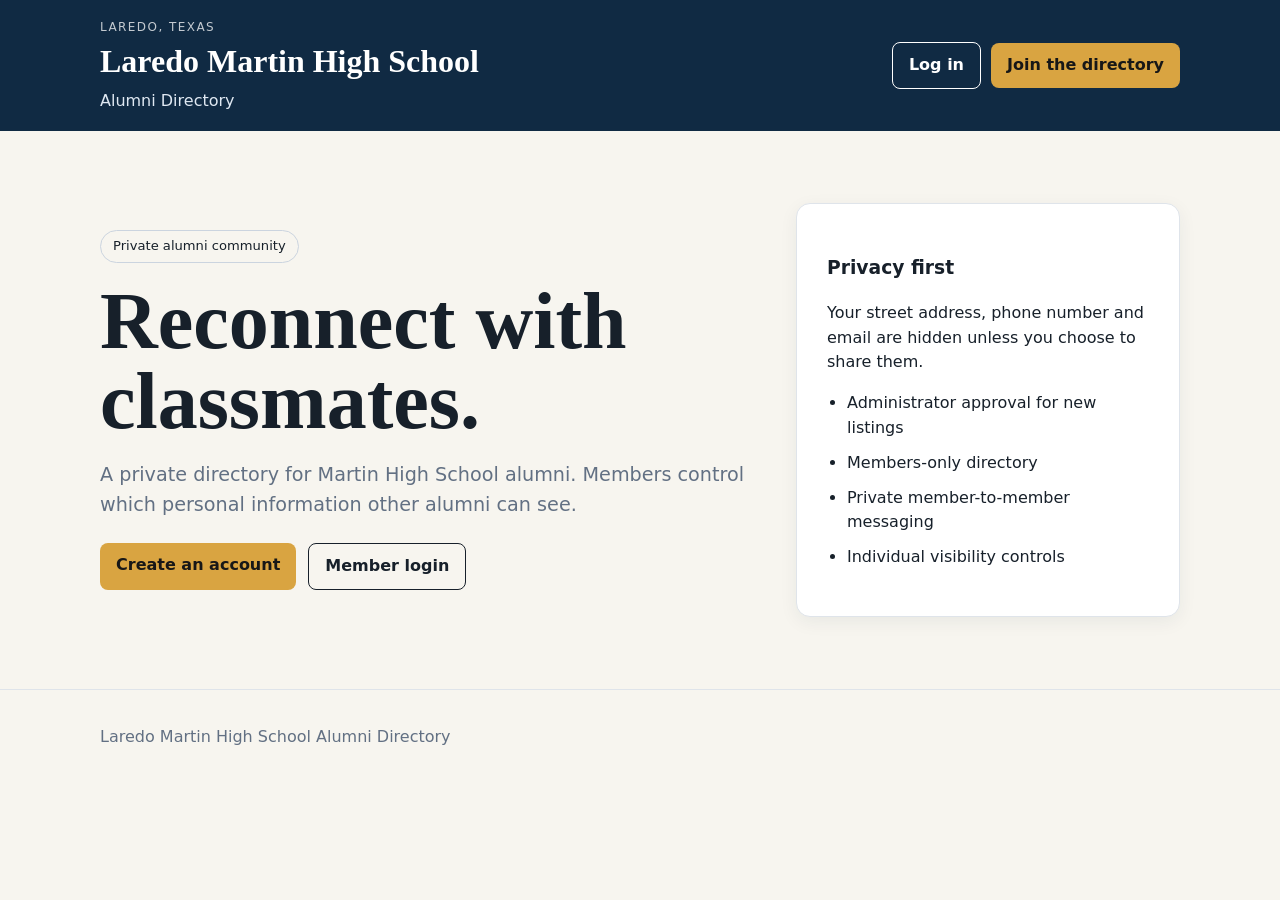
==== index.html @ 7c06baaf "ChatGPT-generated initial files This is the first draft of the website as generated by ChatGPT." ====
<!doctype html>
<html lang="en">
<head>
  <meta charset="utf-8">
  <meta name="viewport" content="width=device-width,initial-scale=1">
  <title>Laredo Martin High School Alumni Directory</title>
  <meta name="description" content="Private alumni directory for Laredo Martin High School in Laredo, Texas.">
  <link rel="stylesheet" href="assets/style.css">
</head>
<body>
<header class="site-header">
  <div class="container header-inner">
    <div>
      <div class="eyebrow">Laredo, Texas</div>
      <h1>Laredo Martin High School</h1>
      <p class="tagline">Alumni Directory</p>
    </div>
    <nav>
      <a href="login.html" class="button button-outline">Log in</a>
      <a href="register.html" class="button">Join the directory</a>
    </nav>
  </div>
</header>

<main>
  <section class="hero">
    <div class="container hero-grid">
      <div>
        <span class="pill">Private alumni community</span>
        <h2>Reconnect with classmates.</h2>
        <p class="lead">A private directory for Martin High School alumni. Members control which personal information other alumni can see.</p>
        <div class="actions">
          <a class="button" href="register.html">Create an account</a>
          <a class="button button-outline" href="login.html">Member login</a>
        </div>
      </div>
      <div class="card privacy-card">
        <h3>Privacy first</h3>
        <p>Your street address, phone number and email are hidden unless you choose to share them.</p>
        <ul class="checklist">
          <li>Administrator approval for new listings</li>
          <li>Members-only directory</li>
          <li>Private member-to-member messaging</li>
          <li>Individual visibility controls</li>
        </ul>
      </div>
    </div>
  </section>
</main>
<footer><div class="container">Laredo Martin High School Alumni Directory</div></footer>
</body>
</html>
---- assets/style.css ----
:root{--navy:#102a43;--gold:#d9a441;--paper:#f7f5ef;--ink:#17202a;--muted:#627083;--line:#dfe4ea;--danger:#a33a3a}*{box-sizing:border-box}body{margin:0;font-family:system-ui,-apple-system,Segoe UI,Roboto,Arial,sans-serif;color:var(--ink);background:var(--paper);line-height:1.55}a{color:var(--navy);font-weight:650}.container{width:min(1080px,92%);margin:auto}.narrow{max-width:680px;padding:40px 0}.site-header{background:var(--navy);color:white;padding:18px 0}.header-inner{display:flex;justify-content:space-between;align-items:center;gap:20px}.brand{color:white;text-decoration:none;font-size:1.1rem;font-weight:800}.site-header h1{margin:0;font-family:Georgia,serif}.site-header nav{display:flex;gap:10px;align-items:center;flex-wrap:wrap}.eyebrow{text-transform:uppercase;letter-spacing:.12em;font-size:.75rem;opacity:.75}.tagline{margin:.15rem 0 0;color:#dfe8f2}.hero{padding:72px 0}.hero-grid{display:grid;grid-template-columns:1.35fr .8fr;gap:48px;align-items:center}.hero h2{font:700 clamp(2.5rem,7vw,5rem)/1.0 Georgia,serif;margin:18px 0}.lead{font-size:1.2rem;color:var(--muted);max-width:650px}.pill{display:inline-block;border:1px solid #cbd4df;border-radius:99px;padding:5px 12px;font-size:.82rem}.actions{display:flex;gap:12px;flex-wrap:wrap;margin-top:24px}.button{display:inline-block;border:0;border-radius:8px;background:var(--gold);color:#171717;padding:10px 16px;font-weight:800;text-decoration:none;cursor:pointer}.button-outline{background:transparent;color:inherit;border:1px solid currentColor}.site-header .button-outline{color:white}.button-small{padding:7px 11px;font-size:.9rem}.button-danger{background:#ead0d0;color:#6f2222}.full{width:100%}.card{background:white;border:1px solid var(--line);border-radius:14px;padding:24px;box-shadow:0 5px 18px #102a4310}.privacy-card{padding:30px}.checklist{padding-left:20px}.checklist li{margin:10px 0}.page-title{padding:38px 0 18px}.page-title h2{font:700 2.2rem Georgia,serif;margin:.2rem 0}.muted{color:var(--muted)}form{display:grid;gap:15px}label{font-weight:700}input,textarea,select{display:block;width:100%;margin-top:6px;border:1px solid #bcc6d1;border-radius:7px;padding:11px;font:inherit;background:white}textarea{resize:vertical}.two{display:grid;grid-template-columns:1fr 1fr;gap:15px}fieldset{border:1px solid var(--line);border-radius:10px;padding:15px}.check{display:flex;gap:9px;align-items:flex-start;font-weight:500;margin:8px 0}.check input{width:auto;margin:4px 0}.center{text-align:center}.message{min-height:1.5em;margin:8px 0}.error{color:#9a2828}.success{color:#23663b}.notice{background:#eef2f6;padding:10px;border-radius:8px}.filters{display:grid;grid-template-columns:1fr 200px;gap:12px;margin-bottom:20px}.filters input{margin:0}.directory-grid{display:grid;grid-template-columns:repeat(3,1fr);gap:16px}.person h3{margin:0 0 2px;font:700 1.3rem Georgia,serif}.person p{margin:.6rem 0}.stack{display:grid;gap:14px}.message-card{border-left:4px solid var(--gold)}footer{padding:35px 0;color:var(--muted);border-top:1px solid var(--line)}@media(max-width:800px){.hero-grid,.directory-grid{grid-template-columns:1fr}.hero{padding:45px 0}.header-inner{align-items:flex-start;flex-direction:column}.filters,.two{grid-template-columns:1fr}}
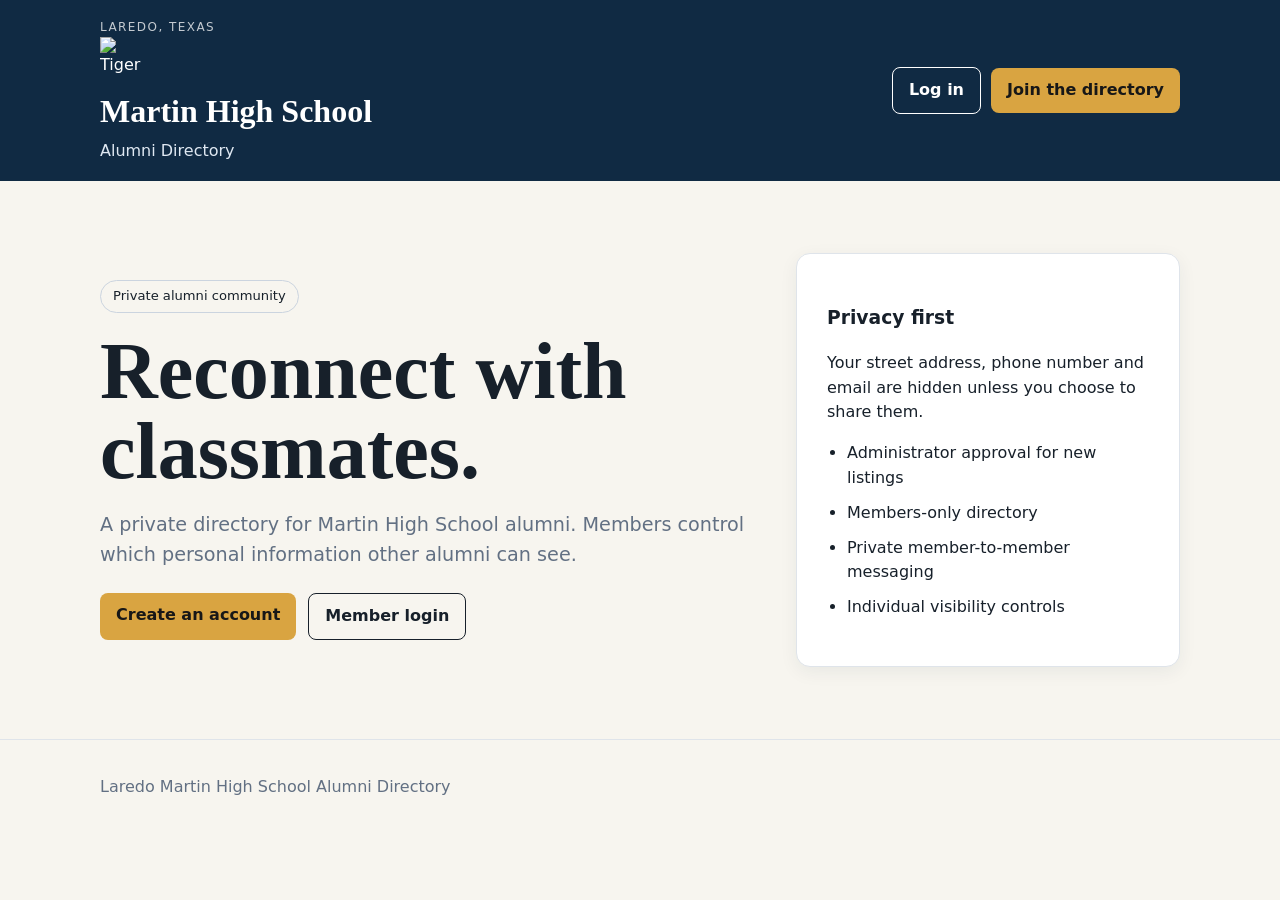
==== commit 46033095: "Update index.html to replace logo image and adjust header title formatting" ====
--- a/index.html
+++ b/index.html
@@ -12,7 +12,8 @@
   <div class="container header-inner">
     <div>
       <div class="eyebrow">Laredo, Texas</div>
-      <h1>Laredo Martin High School</h1>
+      <img src="assets/tiger.jpg" alt="Tiger" style="float:left;width:50px;height:50px;margin-right:10px">
+      <h1>Martin&nbsp;High&nbsp;School</h1>
       <p class="tagline">Alumni Directory</p>
     </div>
     <nav>
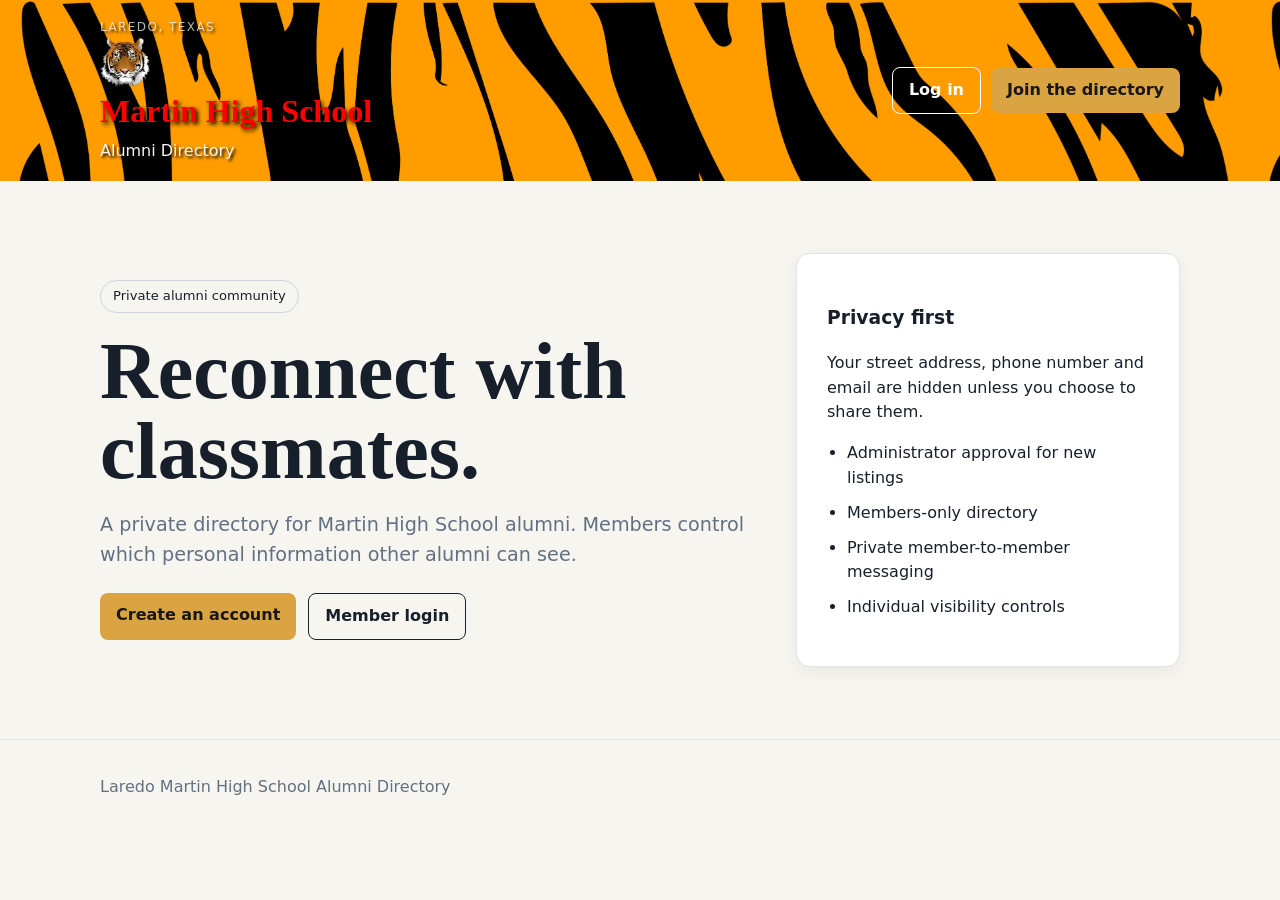
==== commit 7e763d8e: "Add new images and update header styling in index.html" ====
--- a/index.html
+++ b/index.html
@@ -12,8 +12,8 @@
   <div class="container header-inner">
     <div>
       <div class="eyebrow">Laredo, Texas</div>
-      <img src="assets/tiger.jpg" alt="Tiger" style="float:left;width:50px;height:50px;margin-right:10px">
-      <h1>Martin&nbsp;High&nbsp;School</h1>
+      <img src="assets/tiger2.png" alt="Tiger" style="float:left;width:50px;height:50px;margin-right:10px">
+      <h1 style="color:Red;text-shadow: 2px 2px 4px #000000;">Martin&nbsp;High&nbsp;School</h1>
       <p class="tagline">Alumni Directory</p>
     </div>
     <nav>
--- a/assets/style.css
+++ b/assets/style.css
@@ -1 +1,16 @@
 :root{--navy:#102a43;--gold:#d9a441;--paper:#f7f5ef;--ink:#17202a;--muted:#627083;--line:#dfe4ea;--danger:#a33a3a}*{box-sizing:border-box}body{margin:0;font-family:system-ui,-apple-system,Segoe UI,Roboto,Arial,sans-serif;color:var(--ink);background:var(--paper);line-height:1.55}a{color:var(--navy);font-weight:650}.container{width:min(1080px,92%);margin:auto}.narrow{max-width:680px;padding:40px 0}.site-header{background:var(--navy);color:white;padding:18px 0}.header-inner{display:flex;justify-content:space-between;align-items:center;gap:20px}.brand{color:white;text-decoration:none;font-size:1.1rem;font-weight:800}.site-header h1{margin:0;font-family:Georgia,serif}.site-header nav{display:flex;gap:10px;align-items:center;flex-wrap:wrap}.eyebrow{text-transform:uppercase;letter-spacing:.12em;font-size:.75rem;opacity:.75}.tagline{margin:.15rem 0 0;color:#dfe8f2}.hero{padding:72px 0}.hero-grid{display:grid;grid-template-columns:1.35fr .8fr;gap:48px;align-items:center}.hero h2{font:700 clamp(2.5rem,7vw,5rem)/1.0 Georgia,serif;margin:18px 0}.lead{font-size:1.2rem;color:var(--muted);max-width:650px}.pill{display:inline-block;border:1px solid #cbd4df;border-radius:99px;padding:5px 12px;font-size:.82rem}.actions{display:flex;gap:12px;flex-wrap:wrap;margin-top:24px}.button{display:inline-block;border:0;border-radius:8px;background:var(--gold);color:#171717;padding:10px 16px;font-weight:800;text-decoration:none;cursor:pointer}.button-outline{background:transparent;color:inherit;border:1px solid currentColor}.site-header .button-outline{color:white}.button-small{padding:7px 11px;font-size:.9rem}.button-danger{background:#ead0d0;color:#6f2222}.full{width:100%}.card{background:white;border:1px solid var(--line);border-radius:14px;padding:24px;box-shadow:0 5px 18px #102a4310}.privacy-card{padding:30px}.checklist{padding-left:20px}.checklist li{margin:10px 0}.page-title{padding:38px 0 18px}.page-title h2{font:700 2.2rem Georgia,serif;margin:.2rem 0}.muted{color:var(--muted)}form{display:grid;gap:15px}label{font-weight:700}input,textarea,select{display:block;width:100%;margin-top:6px;border:1px solid #bcc6d1;border-radius:7px;padding:11px;font:inherit;background:white}textarea{resize:vertical}.two{display:grid;grid-template-columns:1fr 1fr;gap:15px}fieldset{border:1px solid var(--line);border-radius:10px;padding:15px}.check{display:flex;gap:9px;align-items:flex-start;font-weight:500;margin:8px 0}.check input{width:auto;margin:4px 0}.center{text-align:center}.message{min-height:1.5em;margin:8px 0}.error{color:#9a2828}.success{color:#23663b}.notice{background:#eef2f6;padding:10px;border-radius:8px}.filters{display:grid;grid-template-columns:1fr 200px;gap:12px;margin-bottom:20px}.filters input{margin:0}.directory-grid{display:grid;grid-template-columns:repeat(3,1fr);gap:16px}.person h3{margin:0 0 2px;font:700 1.3rem Georgia,serif}.person p{margin:.6rem 0}.stack{display:grid;gap:14px}.message-card{border-left:4px solid var(--gold)}footer{padding:35px 0;color:var(--muted);border-top:1px solid var(--line)}@media(max-width:800px){.hero-grid,.directory-grid{grid-template-columns:1fr}.hero{padding:45px 0}.header-inner{align-items:flex-start;flex-direction:column}.filters,.two{grid-template-columns:1fr}}
+
+.site-header {
+    background-image: url('tiger-stripes.png');
+    background-color: #d80b0b;
+}
+
+.tagline {
+    color: #f7f5ef;
+    text-shadow: 2px 2px 3px #000000;
+}
+
+.eyebrow {
+    color: #f7f5ef;
+    text-shadow: 2px 2px 3px #000000;
+}
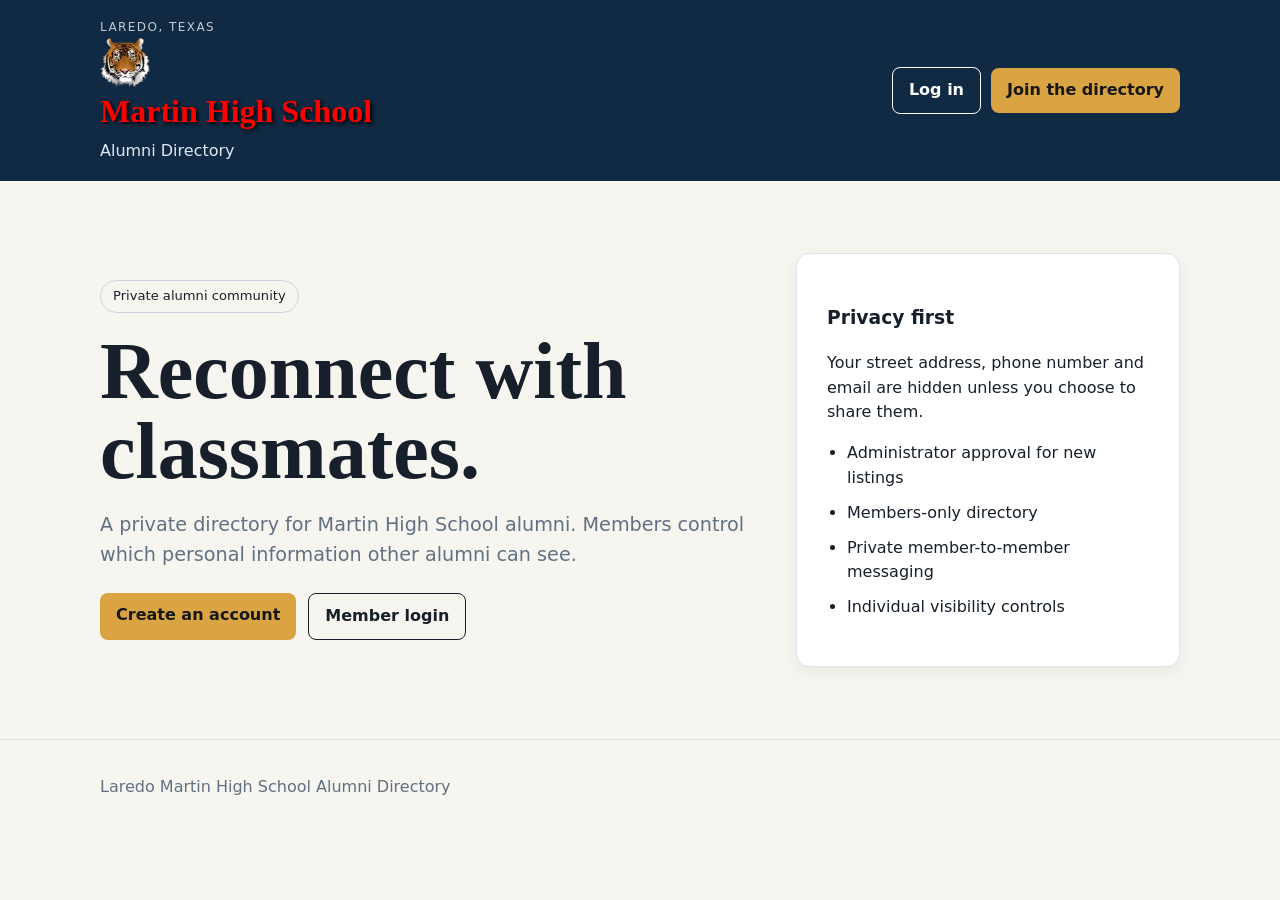
==== commit 2d4a5233: "Add author meta tag to index.html" ====
--- a/index.html
+++ b/index.html
@@ -1,53 +1,70 @@
 <!doctype html>
 <html lang="en">
-<head>
-  <meta charset="utf-8">
-  <meta name="viewport" content="width=device-width,initial-scale=1">
-  <title>Laredo Martin High School Alumni Directory</title>
-  <meta name="description" content="Private alumni directory for Laredo Martin High School in Laredo, Texas.">
-  <link rel="stylesheet" href="assets/style.css">
-</head>
-<body>
-<header class="site-header">
-  <div class="container header-inner">
-    <div>
-      <div class="eyebrow">Laredo, Texas</div>
-      <img src="assets/tiger2.png" alt="Tiger" style="float:left;width:50px;height:50px;margin-right:10px">
-      <h1 style="color:Red;text-shadow: 2px 2px 4px #000000;">Martin&nbsp;High&nbsp;School</h1>
-      <p class="tagline">Alumni Directory</p>
-    </div>
-    <nav>
-      <a href="login.html" class="button button-outline">Log in</a>
-      <a href="register.html" class="button">Join the directory</a>
-    </nav>
-  </div>
-</header>
+  <head>
+    <meta charset="utf-8" />
+    <meta name="author" content="Juan Romeo Riojas"
+    <meta name="viewport" content="width=device-width,initial-scale=1" />
+    <title>Laredo Martin High School Alumni Directory</title>
+    <meta name="description" content="Private alumni directory for Laredo Martin High School in Laredo, Texas." />
+    <link rel="stylesheet" href="assets/style.css" />
+  </head>
+  <body>
+    <header class="site-header">
+      <div class="container header-inner">
+        <div>
+          <div class="eyebrow">Laredo, Texas</div>
+          <img
+            src="assets/tiger2.png"
+            alt="Tiger"
+            style="float: left; width: 50px; height: 50px; margin-right: 10px"
+          />
+          <h1 style="color: Red; text-shadow: 2px 2px 4px #000000">
+            Martin&nbsp;High&nbsp;School
+          </h1>
+          <p class="tagline">Alumni Directory</p>
+        </div>
+        <nav>
+          <a href="login.html" class="button button-outline">Log in</a>
+          <a href="register.html" class="button">Join the directory</a>
+        </nav>
+      </div>
+    </header>
 
-<main>
-  <section class="hero">
-    <div class="container hero-grid">
-      <div>
-        <span class="pill">Private alumni community</span>
-        <h2>Reconnect with classmates.</h2>
-        <p class="lead">A private directory for Martin High School alumni. Members control which personal information other alumni can see.</p>
-        <div class="actions">
-          <a class="button" href="register.html">Create an account</a>
-          <a class="button button-outline" href="login.html">Member login</a>
+    <main>
+      <section class="hero">
+        <div class="container hero-grid">
+          <div>
+            <span class="pill">Private alumni community</span>
+            <h2>Reconnect with classmates.</h2>
+            <p class="lead">
+              A private directory for Martin High School alumni. Members control
+              which personal information other alumni can see.
+            </p>
+            <div class="actions">
+              <a class="button" href="register.html">Create an account</a>
+              <a class="button button-outline" href="login.html"
+                >Member login</a
+              >
+            </div>
+          </div>
+          <div class="card privacy-card">
+            <h3>Privacy first</h3>
+            <p>
+              Your street address, phone number and email are hidden unless you
+              choose to share them.
+            </p>
+            <ul class="checklist">
+              <li>Administrator approval for new listings</li>
+              <li>Members-only directory</li>
+              <li>Private member-to-member messaging</li>
+              <li>Individual visibility controls</li>
+            </ul>
+          </div>
         </div>
-      </div>
-      <div class="card privacy-card">
-        <h3>Privacy first</h3>
-        <p>Your street address, phone number and email are hidden unless you choose to share them.</p>
-        <ul class="checklist">
-          <li>Administrator approval for new listings</li>
-          <li>Members-only directory</li>
-          <li>Private member-to-member messaging</li>
-          <li>Individual visibility controls</li>
-        </ul>
-      </div>
-    </div>
-  </section>
-</main>
-<footer><div class="container">Laredo Martin High School Alumni Directory</div></footer>
-</body>
-</html>+      </section>
+    </main>
+    <footer>
+      <div class="container">Laredo Martin High School Alumni Directory</div>
+    </footer>
+  </body>
+</html>
--- a/assets/style.css
+++ b/assets/style.css
@@ -1,16 +1 @@
-:root{--navy:#102a43;--gold:#d9a441;--paper:#f7f5ef;--ink:#17202a;--muted:#627083;--line:#dfe4ea;--danger:#a33a3a}*{box-sizing:border-box}body{margin:0;font-family:system-ui,-apple-system,Segoe UI,Roboto,Arial,sans-serif;color:var(--ink);background:var(--paper);line-height:1.55}a{color:var(--navy);font-weight:650}.container{width:min(1080px,92%);margin:auto}.narrow{max-width:680px;padding:40px 0}.site-header{background:var(--navy);color:white;padding:18px 0}.header-inner{display:flex;justify-content:space-between;align-items:center;gap:20px}.brand{color:white;text-decoration:none;font-size:1.1rem;font-weight:800}.site-header h1{margin:0;font-family:Georgia,serif}.site-header nav{display:flex;gap:10px;align-items:center;flex-wrap:wrap}.eyebrow{text-transform:uppercase;letter-spacing:.12em;font-size:.75rem;opacity:.75}.tagline{margin:.15rem 0 0;color:#dfe8f2}.hero{padding:72px 0}.hero-grid{display:grid;grid-template-columns:1.35fr .8fr;gap:48px;align-items:center}.hero h2{font:700 clamp(2.5rem,7vw,5rem)/1.0 Georgia,serif;margin:18px 0}.lead{font-size:1.2rem;color:var(--muted);max-width:650px}.pill{display:inline-block;border:1px solid #cbd4df;border-radius:99px;padding:5px 12px;font-size:.82rem}.actions{display:flex;gap:12px;flex-wrap:wrap;margin-top:24px}.button{display:inline-block;border:0;border-radius:8px;background:var(--gold);color:#171717;padding:10px 16px;font-weight:800;text-decoration:none;cursor:pointer}.button-outline{background:transparent;color:inherit;border:1px solid currentColor}.site-header .button-outline{color:white}.button-small{padding:7px 11px;font-size:.9rem}.button-danger{background:#ead0d0;color:#6f2222}.full{width:100%}.card{background:white;border:1px solid var(--line);border-radius:14px;padding:24px;box-shadow:0 5px 18px #102a4310}.privacy-card{padding:30px}.checklist{padding-left:20px}.checklist li{margin:10px 0}.page-title{padding:38px 0 18px}.page-title h2{font:700 2.2rem Georgia,serif;margin:.2rem 0}.muted{color:var(--muted)}form{display:grid;gap:15px}label{font-weight:700}input,textarea,select{display:block;width:100%;margin-top:6px;border:1px solid #bcc6d1;border-radius:7px;padding:11px;font:inherit;background:white}textarea{resize:vertical}.two{display:grid;grid-template-columns:1fr 1fr;gap:15px}fieldset{border:1px solid var(--line);border-radius:10px;padding:15px}.check{display:flex;gap:9px;align-items:flex-start;font-weight:500;margin:8px 0}.check input{width:auto;margin:4px 0}.center{text-align:center}.message{min-height:1.5em;margin:8px 0}.error{color:#9a2828}.success{color:#23663b}.notice{background:#eef2f6;padding:10px;border-radius:8px}.filters{display:grid;grid-template-columns:1fr 200px;gap:12px;margin-bottom:20px}.filters input{margin:0}.directory-grid{display:grid;grid-template-columns:repeat(3,1fr);gap:16px}.person h3{margin:0 0 2px;font:700 1.3rem Georgia,serif}.person p{margin:.6rem 0}.stack{display:grid;gap:14px}.message-card{border-left:4px solid var(--gold)}footer{padding:35px 0;color:var(--muted);border-top:1px solid var(--line)}@media(max-width:800px){.hero-grid,.directory-grid{grid-template-columns:1fr}.hero{padding:45px 0}.header-inner{align-items:flex-start;flex-direction:column}.filters,.two{grid-template-columns:1fr}}
-
-.site-header {
-    background-image: url('tiger-stripes.png');
-    background-color: #d80b0b;
-}
-
-.tagline {
-    color: #f7f5ef;
-    text-shadow: 2px 2px 3px #000000;
-}
-
-.eyebrow {
-    color: #f7f5ef;
-    text-shadow: 2px 2px 3px #000000;
-}+:root{--navy:#102a43;--gold:#d9a441;--paper:#f7f5ef;--ink:#17202a;--muted:#627083;--line:#dfe4ea;--danger:#a33a3a}*{box-sizing:border-box}body{margin:0;font-family:system-ui,-apple-system,Segoe UI,Roboto,Arial,sans-serif;color:var(--ink);background:var(--paper);line-height:1.55}a{color:var(--navy);font-weight:650}.container{width:min(1080px,92%);margin:auto}.narrow{max-width:680px;padding:40px 0}.site-header{background:var(--navy);color:white;padding:18px 0}.header-inner{display:flex;justify-content:space-between;align-items:center;gap:20px}.brand{color:white;text-decoration:none;font-size:1.1rem;font-weight:800}.site-header h1{margin:0;font-family:Georgia,serif}.site-header nav{display:flex;gap:10px;align-items:center;flex-wrap:wrap}.eyebrow{text-transform:uppercase;letter-spacing:.12em;font-size:.75rem;opacity:.75}.tagline{margin:.15rem 0 0;color:#dfe8f2}.hero{padding:72px 0}.hero-grid{display:grid;grid-template-columns:1.35fr .8fr;gap:48px;align-items:center}.hero h2{font:700 clamp(2.5rem,7vw,5rem)/1.0 Georgia,serif;margin:18px 0}.lead{font-size:1.2rem;color:var(--muted);max-width:650px}.pill{display:inline-block;border:1px solid #cbd4df;border-radius:99px;padding:5px 12px;font-size:.82rem}.actions{display:flex;gap:12px;flex-wrap:wrap;margin-top:24px}.button{display:inline-block;border:0;border-radius:8px;background:var(--gold);color:#171717;padding:10px 16px;font-weight:800;text-decoration:none;cursor:pointer}.button-outline{background:transparent;color:inherit;border:1px solid currentColor}.site-header .button-outline{color:white}.button-small{padding:7px 11px;font-size:.9rem}.button-danger{background:#ead0d0;color:#6f2222}.full{width:100%}.card{background:white;border:1px solid var(--line);border-radius:14px;padding:24px;box-shadow:0 5px 18px #102a4310}.privacy-card{padding:30px}.checklist{padding-left:20px}.checklist li{margin:10px 0}.page-title{padding:38px 0 18px}.page-title h2{font:700 2.2rem Georgia,serif;margin:.2rem 0}.muted{color:var(--muted)}form{display:grid;gap:15px}label{font-weight:700}input,textarea,select{display:block;width:100%;margin-top:6px;border:1px solid #bcc6d1;border-radius:7px;padding:11px;font:inherit;background:white}textarea{resize:vertical}.two{display:grid;grid-template-columns:1fr 1fr;gap:15px}fieldset{border:1px solid var(--line);border-radius:10px;padding:15px}.check{display:flex;gap:9px;align-items:flex-start;font-weight:500;margin:8px 0}.check input{width:auto;margin:4px 0}.center{text-align:center}.message{min-height:1.5em;margin:8px 0}.error{color:#9a2828}.success{color:#23663b}.notice{background:#eef2f6;padding:10px;border-radius:8px}.filters{display:grid;grid-template-columns:1fr 200px;gap:12px;margin-bottom:20px}.filters input{margin:0}.table-wrap{overflow-x:auto;border:1px solid var(--line);border-radius:14px;background:white;box-shadow:0 5px 18px #102a4310}.table-wrap #results{min-width:640px}table.directory{width:100%;border-collapse:collapse;font-size:.92rem;white-space:nowrap}table.directory th,table.directory td{padding:8px 14px;text-align:left;border-bottom:1px solid var(--line)}table.directory th{background:var(--navy);color:white;font-weight:700;position:sticky;top:0;white-space:nowrap}table.directory tbody tr:hover td{background:#f2f5f8}table.directory td.name{font-weight:700}table.directory td.muted-cell{color:var(--muted)}table.directory td.empty{padding:20px 14px;color:var(--muted);white-space:normal}.stack{display:grid;gap:14px}.message-card{border-left:4px solid var(--gold)}footer{padding:35px 0;color:var(--muted);border-top:1px solid var(--line)}@media(max-width:800px){.hero-grid{grid-template-columns:1fr}.hero{padding:45px 0}.header-inner{align-items:flex-start;flex-direction:column}.filters,.two{grid-template-columns:1fr}}
